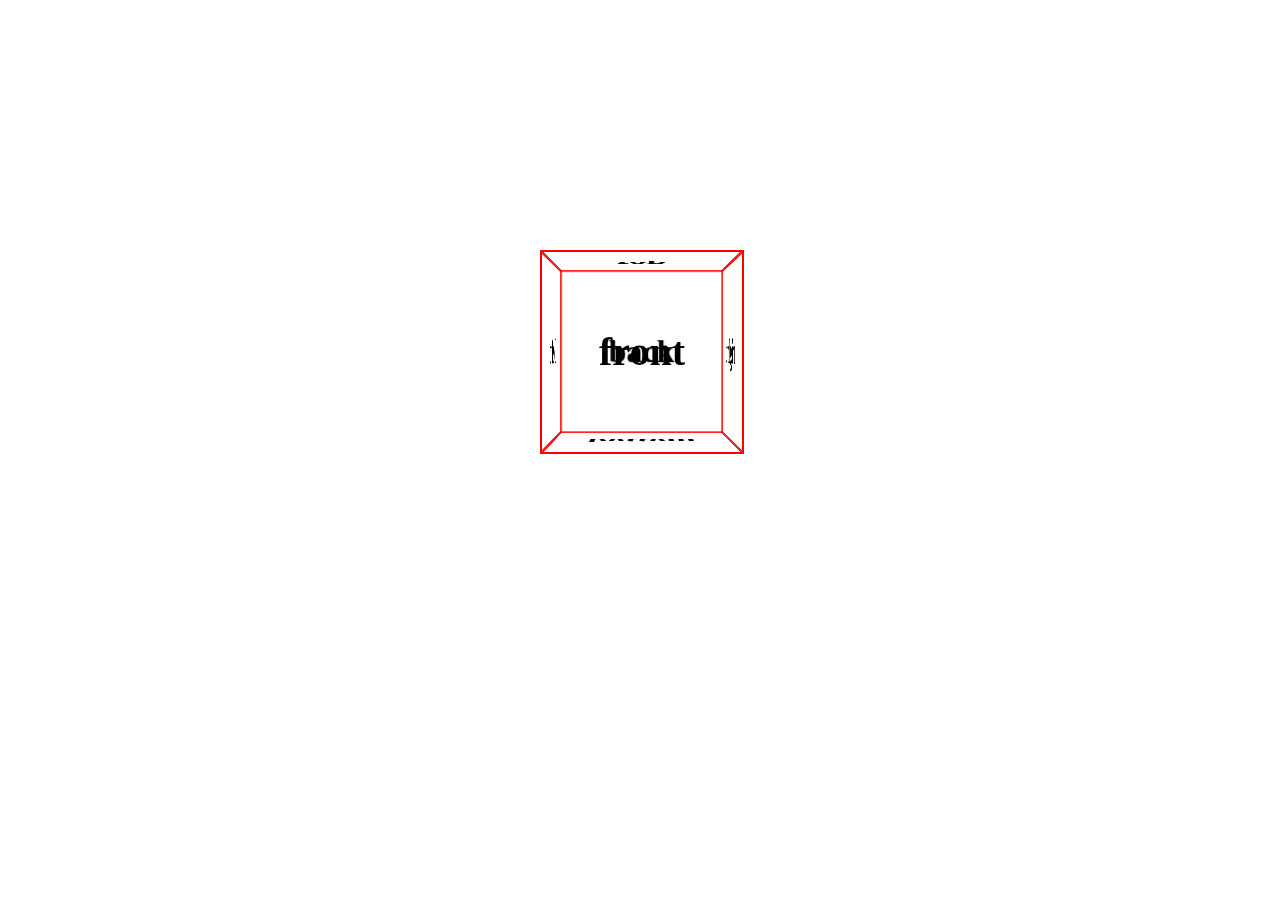
==== 3D立方体.html @ 05f472d7 "Add files via upload" ====
<!doctype html><!--声明当前文档为html文档-->
<html lang="en"><!--语言为英语-->
	<head><!--头部-->
		<meta charset="UTF-8"><!--字符编码：utf-8国际编码  gb2312中文编码-->
		<meta name="Keywords" content="关键词">
		<meta name="Description" content="描述">
		<title>Document</title>
		<style>/*css样式表的衣柜*/
		.box{/*整个会场*/
			perspective:800px;/*观众离舞台有多远*/
			
		}
		.cube{/*舞台*/
			position:relative;
			transform-style:preserve-3d;/*把舞台设置为3d空间*/
			width:200px;
			height:200px;
			margin:250px auto;
			transition:3s;
			transform:translateZ(-101px) rotateX(0deg) rotateY(0deg);
		}
		.cube div{/*演员*/
			position:absolute;
			width:200px;
			height:200px;
			font-size:40px;
			text-align:center;
			line-height:200px;
			font-weight:bold;
			border:2px solid red;
		}
		.top{
			left:0px;
			top:-202px;
			transform: translateZ(101px) rotateX(90deg);
			transform-origin:bottom;
		}
		.bottom{
			left:0px;
			top:202px;
			transform: translateZ(101px) rotateX(-90deg);
			transform-origin:top;
		}
		.left{
			left:-202px;
			top:0;
			transform: translateZ(101px) rotateY(-90deg);
			transform-origin:right;
		}
		.right{
			left:202px;
			top:0px;
			transform: translateZ(101px) rotateY(90deg);
			transform-origin:left;
		}
		.front{
			left:0px;
			top:0px;
			transform:translateZ(101px)
		}
		.back{
			left:0px;
			top:0px;
			transform:translateZ(-101px);
		}
		.cube:hover{
			transform:translateZ(-101px) rotateX(360deg) rotateY(360deg);
		}
		</style>
	</head>
	<body><!--身体-->
		<div class="box">
			<div class="cube">
				<div class="top">top</div>
				<div class="bottom">bottom</div>
				<div class="front">front</div>
				<div class="back">back</div>
				<div class="left">left</div>
				<div class="right">right</div>
			</div>
		</div>
	</body>
</html>
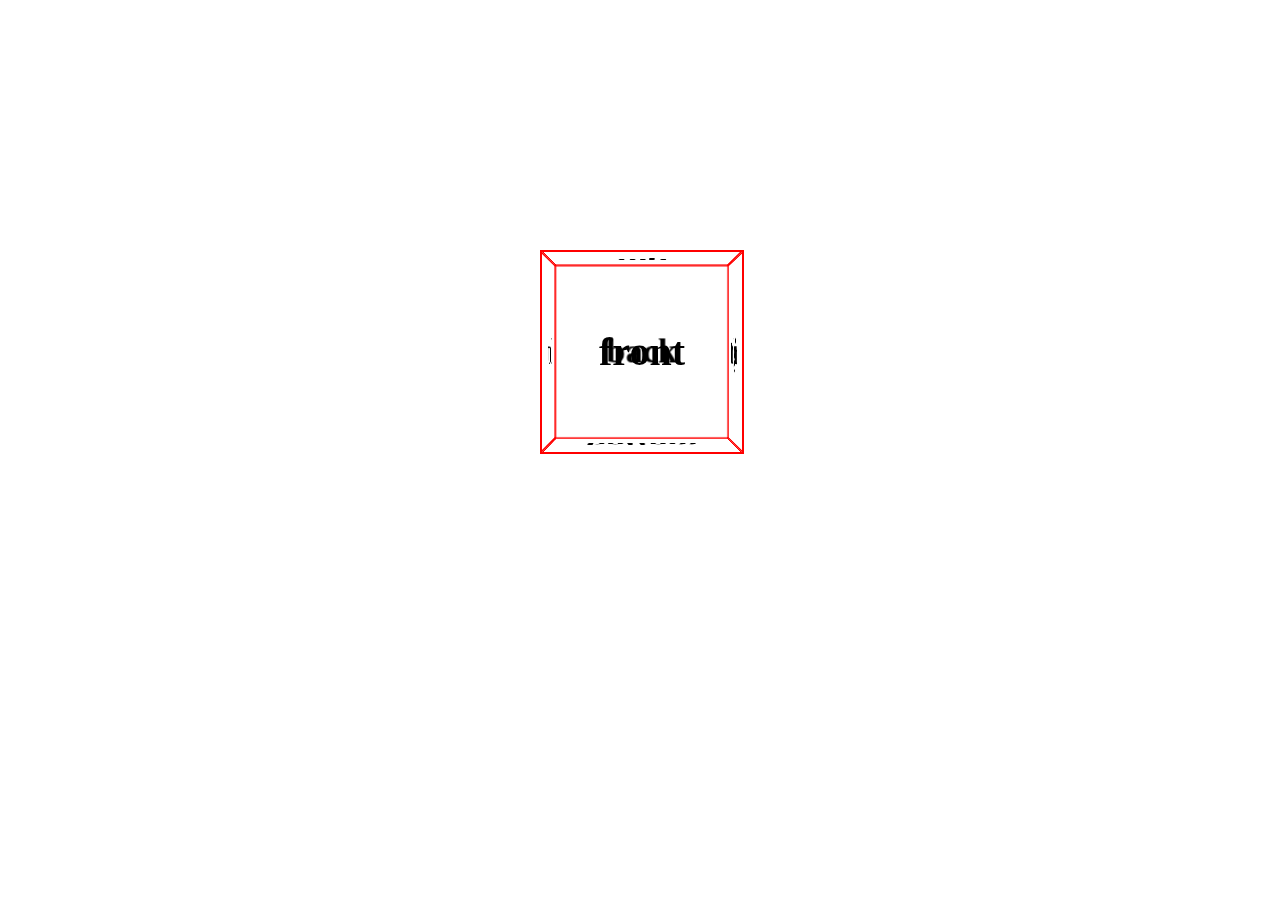
==== commit 7fd78fd3: "Update 3D立方体.html" ====
--- a/3D立方体.html
+++ b/3D立方体.html
@@ -4,10 +4,10 @@
 		<meta charset="UTF-8"><!--字符编码：utf-8国际编码  gb2312中文编码-->
 		<meta name="Keywords" content="关键词">
 		<meta name="Description" content="描述">
-		<title>Document</title>
+		<title>3D立方体</title>
 		<style>/*css样式表的衣柜*/
 		.box{/*整个会场*/
-			perspective:800px;/*观众离舞台有多远*/
+			perspective:1200px;/*观众离舞台有多远*/
 			
 		}
 		.cube{/*舞台*/
